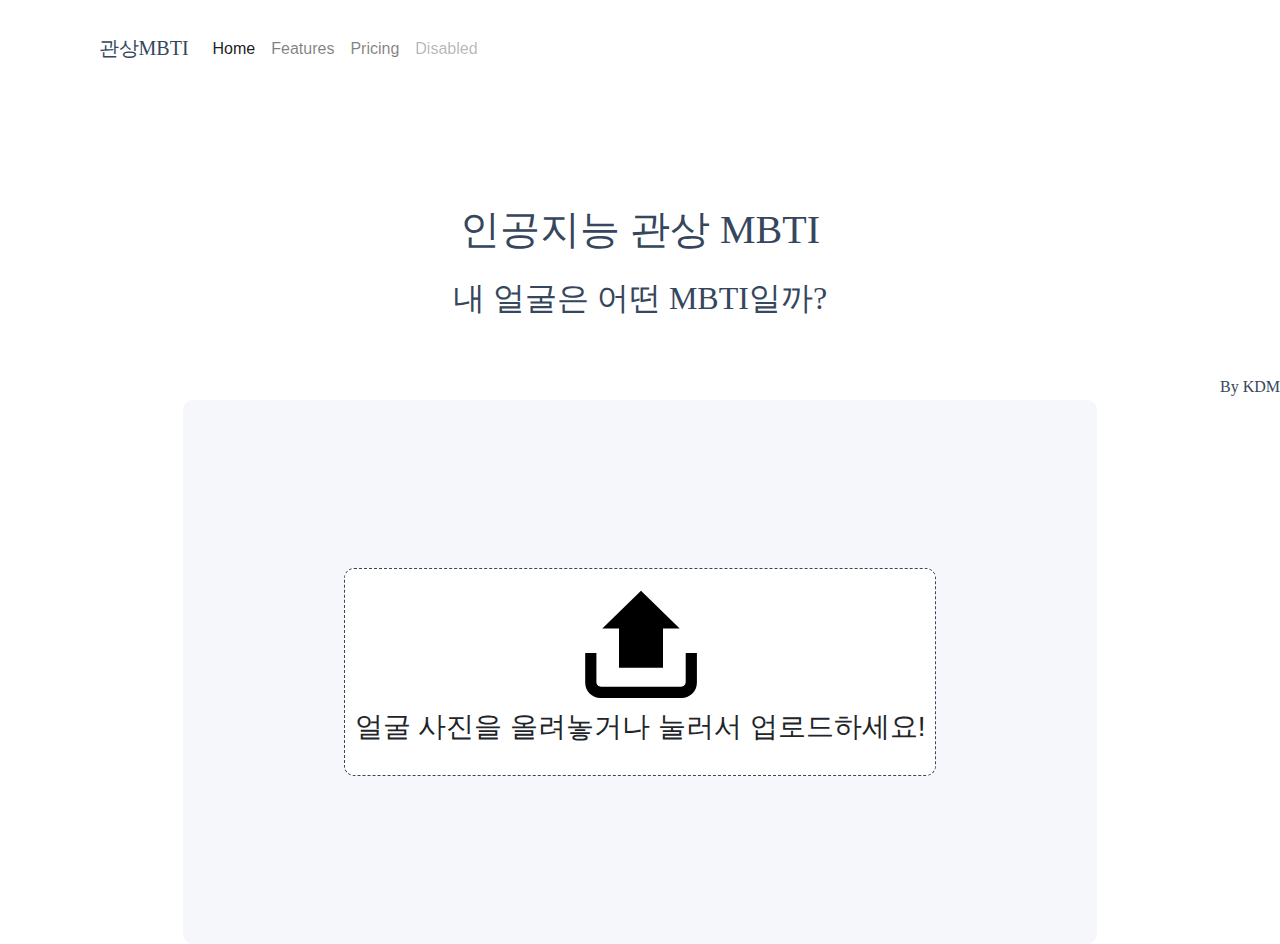
==== index.html @ aa99bca9 "first commit" ====
<!DOCTYPE html>
<html>
      <head>
    <!-- Required meta tags -->
    <meta charset="utf-8">
    <meta name="viewport" content="width=device-width, initial-scale=1, shrink-to-fit=no">

    <!-- Bootstrap CSS -->
    <link rel="stylesheet" href="https://cdn.jsdelivr.net/npm/bootstrap@4.4.1/dist/css/bootstrap.min.css" integrity="sha384-Vkoo8x4CGsO3+Hhxv8T/Q5PaXtkKtu6ug5TOeNV6gBiFeWPGFN9MuhOf23Q9Ifjh" crossorigin="anonymous">

    <title>Hello, world!</title>
          <link rel="stylesheet" href="style.css" />
          <!-- Go to www.addthis.com/dashboard to customize your tools -->
<script type="text/javascript" src="//s7.addthis.com/js/300/addthis_widget.js#pubid=ra-62fa7c13d68df026"></script>

  </head>

    
    <body>
        <nav class="navbar navbar-expand-lg navbar-light nav-distance">
  <a class="navbar-brand" href="#">관상MBTI</a>
  <button class="navbar-toggler" type="button" data-toggle="collapse" data-target="#navbarNav" aria-controls="navbarNav" aria-expanded="false" aria-label="Toggle navigation">
    <span class="navbar-toggler-icon"></span>
  </button>
  <div class="collapse navbar-collapse" id="navbarNav">
    <ul class="navbar-nav">
      <li class="nav-item active">
        <a class="nav-link" href="#">Home <span class="sr-only">(current)</span></a>
      </li>
      <li class="nav-item">
        <a class="nav-link" href="#">Features</a>
      </li>
      <li class="nav-item">
        <a class="nav-link" href="#">Pricing</a>
      </li>
      <li class="nav-item">
        <a class="nav-link disabled" href="#" tabindex="-1" aria-disabled="true">Disabled</a>
      </li>
    </ul>
  </div>
</nav>
        <section class="section">
            <h1 class="title">인공지능 관상 MBTI</h1>
            <h2 class="subtitle">내 얼굴은 어떤 MBTI일까?</h2>
        </section>
        <section class="mt-5 d-flex flex-row-reverse dongmin">By KDM</section>
        <script
            class="jsbin"
            src="https://ajax.googleapis.com/ajax/libs/jquery/1/jquery.min.js"
        ></script>
        <div class="container file-upload">
            <div class="image-upload-wrap">
                <input
                    class="file-upload-input"
                    type="file"
                    onchange="readURL(this);"
                    accept="image/*"
                />
                <div class="drag-text">
                    <img src="img/uploadimg.svg"
                         class="mt-1 pt-1 uploadimg">
                    <h3 class="mb-3 pb-3 upload-text">얼굴 사진을 올려놓거나 눌러서 업로드하세요!</h3>
                </div>
            </div>
            <div class="file-upload-content">
                <img class="file-upload-image"id = "face-image" src="#" alt="your image" />
                <p class = "result-message"></p>
                <div id="label-container"></div>
                
                <!-- Go to www.addthis.com/dashboard to customize your tools -->
                <div class="addthis_inline_share_toolbox_oyrq"></div>
            
                <div class="image-title-wrap">
                    <button type="button" onclick="removeUpload()" class="remove-image">
                        다른 사진으로 재시도
                    </button>
                </div>
            </div>
        </div>
        <div id="webcam-container"></div>
        <div id="label-container"></div>
        <div id="disqus_thread"></div>
<script>
    /**
    *  RECOMMENDED CONFIGURATION VARIABLES: EDIT AND UNCOMMENT THE SECTION BELOW TO INSERT DYNAMIC VALUES FROM YOUR PLATFORM OR CMS.
    *  LEARN WHY DEFINING THESE VARIABLES IS IMPORTANT: https://disqus.com/admin/universalcode/#configuration-variables    */
    /*
    var disqus_config = function () {
    this.page.url = PAGE_URL;  // Replace PAGE_URL with your page's canonical URL variable
    this.page.identifier = PAGE_IDENTIFIER; // Replace PAGE_IDENTIFIER with your page's unique identifier variable
    };
    */
    (function() { // DON'T EDIT BELOW THIS LINE
    var d = document, s = d.createElement('script');
    s.src = 'https://aimbti.disqus.com/embed.js';
    s.setAttribute('data-timestamp', +new Date());
    (d.head || d.body).appendChild(s);
    })();
</script>
<noscript>Please enable JavaScript to view the <a href="https://disqus.com/?ref_noscript">comments powered by Disqus.</a></noscript>
        <!-- Optional JavaScript -->
    <!-- jQuery first, then Popper.js, then Bootstrap JS -->
    <script src="https://code.jquery.com/jquery-3.4.1.slim.min.js" integrity="sha384-J6qa4849blE2+poT4WnyKhv5vZF5SrPo0iEjwBvKU7imGFAV0wwj1yYfoRSJoZ+n" crossorigin="anonymous"></script>
    <script src="https://cdn.jsdelivr.net/npm/popper.js@1.16.0/dist/umd/popper.min.js" integrity="sha384-Q6E9RHvbIyZFJoft+2mJbHaEWldlvI9IOYy5n3zV9zzTtmI3UksdQRVvoxMfooAo" crossorigin="anonymous"></script>
    <script src="https://cdn.jsdelivr.net/npm/bootstrap@4.4.1/dist/js/bootstrap.min.js" integrity="sha384-wfSDF2E50Y2D1uUdj0O3uMBJnjuUD4Ih7YwaYd1iqfktj0Uod8GCExl3Og8ifwB6" crossorigin="anonymous"></script>
  </body>
        <script src="https://cdn.jsdelivr.net/npm/@tensorflow/tfjs@1.3.1/dist/tf.min.js"></script>
        <script src="https://cdn.jsdelivr.net/npm/@teachablemachine/image@0.8/dist/teachablemachine-image.min.js"></script>
        <script>
            function readURL(input) {
                if (input.files && input.files[0]) {
                    var reader = new FileReader();

                    reader.onload = function (e) {
                        $('.image-upload-wrap').hide();

                        $('.file-upload-image').attr('src', e.target.result);
                        $('.file-upload-content').show();

                        $('.image-title').html(input.files[0].name);
                    };

                    reader.readAsDataURL(input.files[0]);
                    init().then(function(){
                        console.log("hello")
                        predict();
                    });
                } else {
                    removeUpload();
                }
            }

            function removeUpload() {
                $('.file-upload-input').replaceWith($('.file-upload-input').clone());
                $('.file-upload-content').hide();
                $('.image-upload-wrap').show();
            }
            $('.image-upload-wrap').bind('dragover', function () {
                $('.image-upload-wrap').addClass('image-dropping');
            });
            $('.image-upload-wrap').bind('dragleave', function () {
                $('.image-upload-wrap').removeClass('image-dropping');
            });
        </script>
        <script type="text/javascript">
            // More API functions here:
            // https://github.com/googlecreativelab/teachablemachine-community/tree/master/libraries/image

            // the link to your model provided by Teachable Machine export panel
            const URL = 'https://teachablemachine.withgoogle.com/models/1S5tFqxUZ/';

            let model, webcam, labelContainer, maxPredictions;

            // Load the image model and setup the webcam
            async function init() {
                const modelURL = URL + 'model.json';
                const metadataURL = URL + 'metadata.json';

                // load the model and metadata
                // Refer to tmImage.loadFromFiles() in the API to support files from a file picker
                // or files from your local hard drive
                // Note: the pose library adds "tmImage" object to your window (window.tmImage)
                model = await tmImage.load(modelURL, metadataURL);
                maxPredictions = model.getTotalClasses();        
                labelContainer = document.getElementById('label-container');
                for (let i = 0; i < maxPredictions; i++) {
                    // and class labels
                    labelContainer.appendChild(document.createElement('div'));
                }
            }

           

            // run the webcam image through the image model
            async function predict() {
                // predict can take in an image, video or canvas html element
                var image = document.getElementById('face-image')
                const prediction = await model.predict(image, false);
                prediction.sort((a, b) => parseFloat(b.probability) - parseFloat(a.probability));
                console.log(prediction[0].className);
                var resultmessege;
                switch(prediction[0].className) {
                    case "ISFJ":
                        resultmessege = "ISFJ"
                        break;
                    case "ISTJ":
                        resultmessege = "ISTJ"
                        break;
                	case "INFJ":
                        resultmessege = "INFJ"
                    	break;
                    case "INTJ":
                        resultmessege = "INTJ"
                    	break;
                    case "ISTP":
                        resultmessege = "ISTP"
                    	break;
                    case "ISFP":
                        resultmessege = "ISFP"
                    	break;
                    case "INFP":
                        resultmessege = "INFP"
                    	break;
                    case "INTP":
                        resultmessege = "INTP"
                        break;
                    case "ESTP":
                        resultmessege = "ESTP"
                        break;
                	case "ESFP":
                        resultmessege = "ESFP"
                		break;
                    case "ENFP":
                        resultmessege = "ENFP"
                    	break;
                    case "ENTP":
                        resultmessege = "ENTP"
                    	break;
                    case "ESTJ":
                        resultmessege = "ESTJ"
                    	break;
                    case "ESFJ":
                        resultmessege = "ESFJ"
                    	break;
                    case "ENFJ":
                        resultmessege = "ENFJ"
                    	break;
                    case "ENTJ":
                        resultmessege = "ENTJ"
                    	break;
                    default:
                        resultmessege = "알수없음"
                }
                $('.result-message').html(resultmessege);
                for (let i = 0; i < maxPredictions; i++) {
                    const classPrediction =
                        prediction[i].className + ': ' + prediction[i].probability.toFixed(2);
                    labelContainer.childNodes[i].innerHTML = classPrediction;
                }
            }
        </script>
    </body>
<!--Copyright (c) 2022 by Aaron Vanston (https://codepen.io/aaronvanston/pen/yNYOXR)

Permission is hereby granted, free of charge, to any person obtaining a copy of this software and associated documentation files (the "Software"), to deal in the Software without restriction, including without limitation the rights to use, copy, modify, merge, publish, distribute, sublicense, and/or sell copies of the Software, and to permit persons to whom the Software is furnished to do so, subject to the following conditions:

The above copyright notice and this permission notice shall be included in all copies or substantial portions of the Software.

THE SOFTWARE IS PROVIDED "AS IS", WITHOUT WARRANTY OF ANY KIND, EXPRESS OR IMPLIED, INCLUDING BUT NOT LIMITED TO THE WARRANTIES OF MERCHANTABILITY, FITNESS FOR A PARTICULAR PURPOSE AND NONINFRINGEMENT. IN NO EVENT SHALL THE AUTHORS OR COPYRIGHT HOLDERS BE LIABLE FOR ANY CLAIM, DAMAGES OR OTHER LIABILITY, WHETHER IN AN ACTION OF CONTRACT, TORT OR OTHERWISE, ARISING FROM, OUT OF OR IN CONNECTION WITH THE SOFTWARE OR THE USE OR OTHER DEALINGS IN THE SOFTWARE.
-->
</html>
---- style.css ----
body {
  font-family: sans-serif;
  background-color: #ffffff;
}

.file-upload {

    width:914px;    
    border-radius:10px;
    border: solid 1.5px #f6f7fa;
    background-color: #f6f7fa;
    padding : 13% 0;
}



.file-upload-content {
  display: none;
  text-align: center;
}

.file-upload-input {
  position: absolute;
  margin: 0;
  padding: 0;
  width: 100%;
  height: 100%;
  outline: none;
  opacity: 0;
  cursor: pointer;
}

.image-upload-wrap {
  margin-top: 20px;
  border: 4px dashed #1FB264;
  position: relative;
  object-fit: contain;
    border-radius: 10px;
    border: dashed 1.5px #35465d;
    background-color: #ffffff;
        width:65%;
    margin: 0 auto;
}

.image-dropping,
.image-upload-wrap:hover {
  background-color: #35465d;
  border: 1.5px dashed #ffffff;
}

.image-title-wrap {
  padding: 0 15px 15px 15px;
  color: #222;
}

.drag-text {
  text-align: center;
}

.drag-text .h3 {
    width:50%;
 

}
.upload.text{
        width:50%;
  text-transform: uppercase;
  color: #35465d;
  font-family: NanumSquareR;
  font-size : 1.3rem;
  line-height: 1.53;
  text-align: center;
    margin: 0 auto;
}

.file-upload-image {
  max-height: 200px;
  max-width: 200px;
  margin: auto;
  padding: 20px;
}

.remove-image {
  width: 200px;
  margin: 0;
  color: #fff;
  background: #2e9fff;
  border: none;
  padding: 10px;
  border-radius: 4px;
  transition: all .2s ease;
  outline: none;
  text-transform: uppercase;
  font-weight: 700;
}

.remove-image:hover {
  background: #c13b2a;
  color: #ffffff;
  transition: all .2s ease;
  cursor: pointer;
}

.remove-image:active {
  border: 0;
  transition: all .2s ease;
}

.nav-distance {
    padding: 2.1% 7.7%;
}
.navbar-light .navbar-brand {

    font-family: NanumSquareR;
    line-height: 1.68;
    text-align: left;
    color: #35465d;
    
}
.navbar-light .navbar-toggler {
    border-color: #ffffff
}

.section{
    margin-top: 100px;

}
.title{
 
    font-family: NanumSquareR;
    line-height: 1.67;
    text-align: center;
    color: #35465d;
}
.subtitle{

    font-family: NanumSquareR;
    line-height: 1.67;
    text-align: center;
    color: #35465d;
}
@media screen and (max-width: 600px) {
    html {
        font-size: 10px;
    }
    .navbar-brand {
        font-size: 2rem;
    }
}
.dongmin {
      font-family: NanumSquareR;
    line-height: 1.67;
    text-align: center;
    color: #35465d;
}
.element.style.{
    width:20%
}
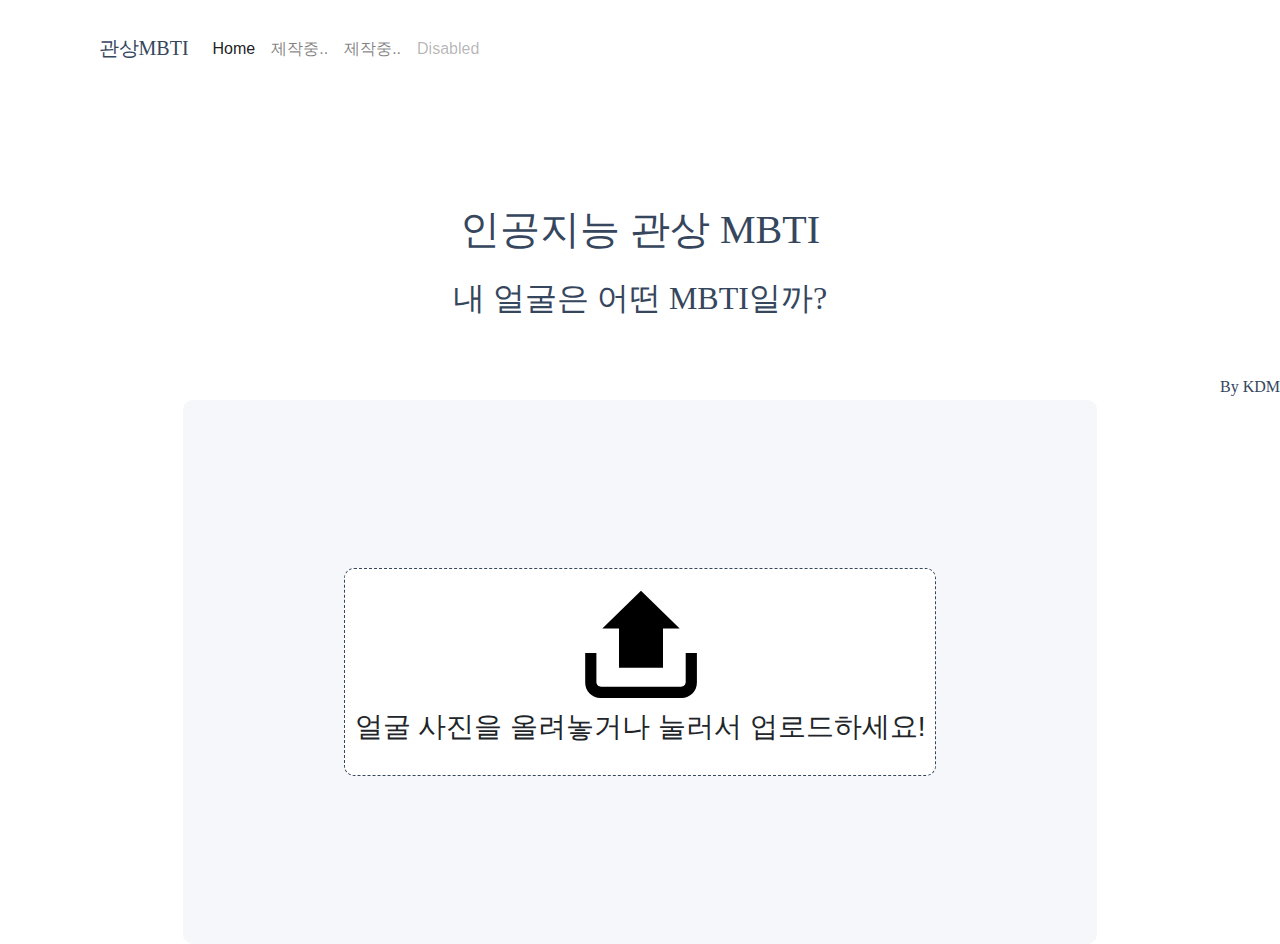
==== commit 46cf6770: "Add files via upload" ====
--- a/index.html
+++ b/index.html
@@ -1,6 +1,7 @@
 <!DOCTYPE html>
 <html>
       <head>
+        <meta name="naver-site-verification" content="9be6cb348cf932440c9bebe63b5c94131647bdb4" />
     <!-- Required meta tags -->
     <meta charset="utf-8">
     <meta name="viewport" content="width=device-width, initial-scale=1, shrink-to-fit=no">
@@ -8,7 +9,7 @@
     <!-- Bootstrap CSS -->
     <link rel="stylesheet" href="https://cdn.jsdelivr.net/npm/bootstrap@4.4.1/dist/css/bootstrap.min.css" integrity="sha384-Vkoo8x4CGsO3+Hhxv8T/Q5PaXtkKtu6ug5TOeNV6gBiFeWPGFN9MuhOf23Q9Ifjh" crossorigin="anonymous">
 
-    <title>Hello, world!</title>
+    <title>ai관상 mbti!</title>
           <link rel="stylesheet" href="style.css" />
           <!-- Go to www.addthis.com/dashboard to customize your tools -->
 <script type="text/javascript" src="//s7.addthis.com/js/300/addthis_widget.js#pubid=ra-62fa7c13d68df026"></script>
@@ -28,10 +29,10 @@
         <a class="nav-link" href="#">Home <span class="sr-only">(current)</span></a>
       </li>
       <li class="nav-item">
-        <a class="nav-link" href="#">Features</a>
+        <a class="nav-link" href="#">제작중..</a>
       </li>
       <li class="nav-item">
-        <a class="nav-link" href="#">Pricing</a>
+        <a class="nav-link" href="#">제작중..</a>
       </li>
       <li class="nav-item">
         <a class="nav-link disabled" href="#" tabindex="-1" aria-disabled="true">Disabled</a>
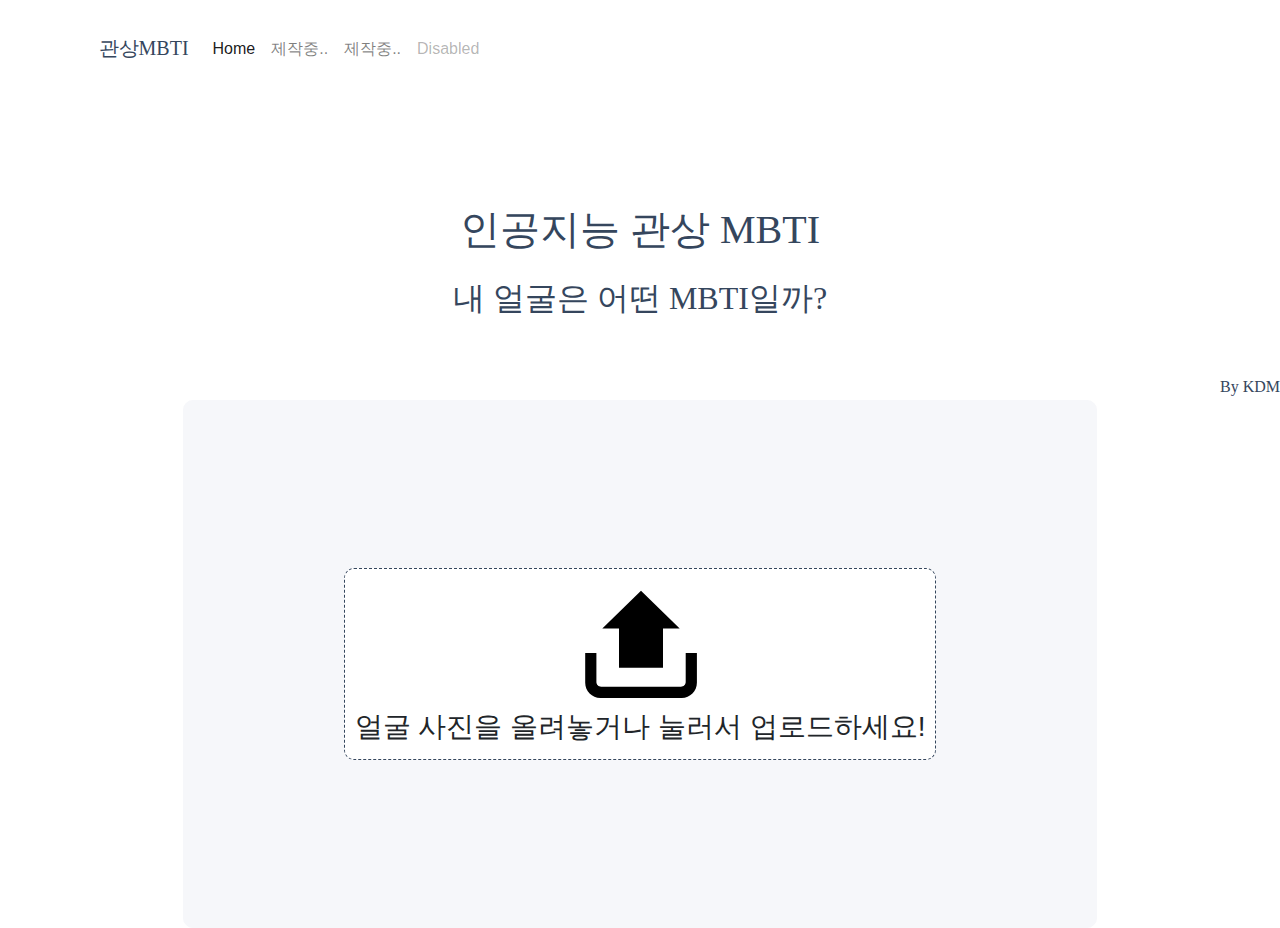
==== commit b23cbddf: "Add files via upload" ====
--- a/index.html
+++ b/index.html
@@ -1,6 +1,7 @@
 <!DOCTYPE html>
 <html>
       <head>
+        <base href="/" />      
         <meta name="naver-site-verification" content="9be6cb348cf932440c9bebe63b5c94131647bdb4" />
     <!-- Required meta tags -->
     <meta charset="utf-8">
@@ -60,7 +61,7 @@
                 <div class="drag-text">
                     <img src="img/uploadimg.svg"
                          class="mt-1 pt-1 uploadimg">
-                    <h3 class="mb-3 pb-3 upload-text">얼굴 사진을 올려놓거나 눌러서 업로드하세요!</h3>
+                    <h3 class="mb-2 pb-2 upload-text">얼굴 사진을 올려놓거나 눌러서 업로드하세요!</h3>
                 </div>
             </div>
             <div class="file-upload-content">
